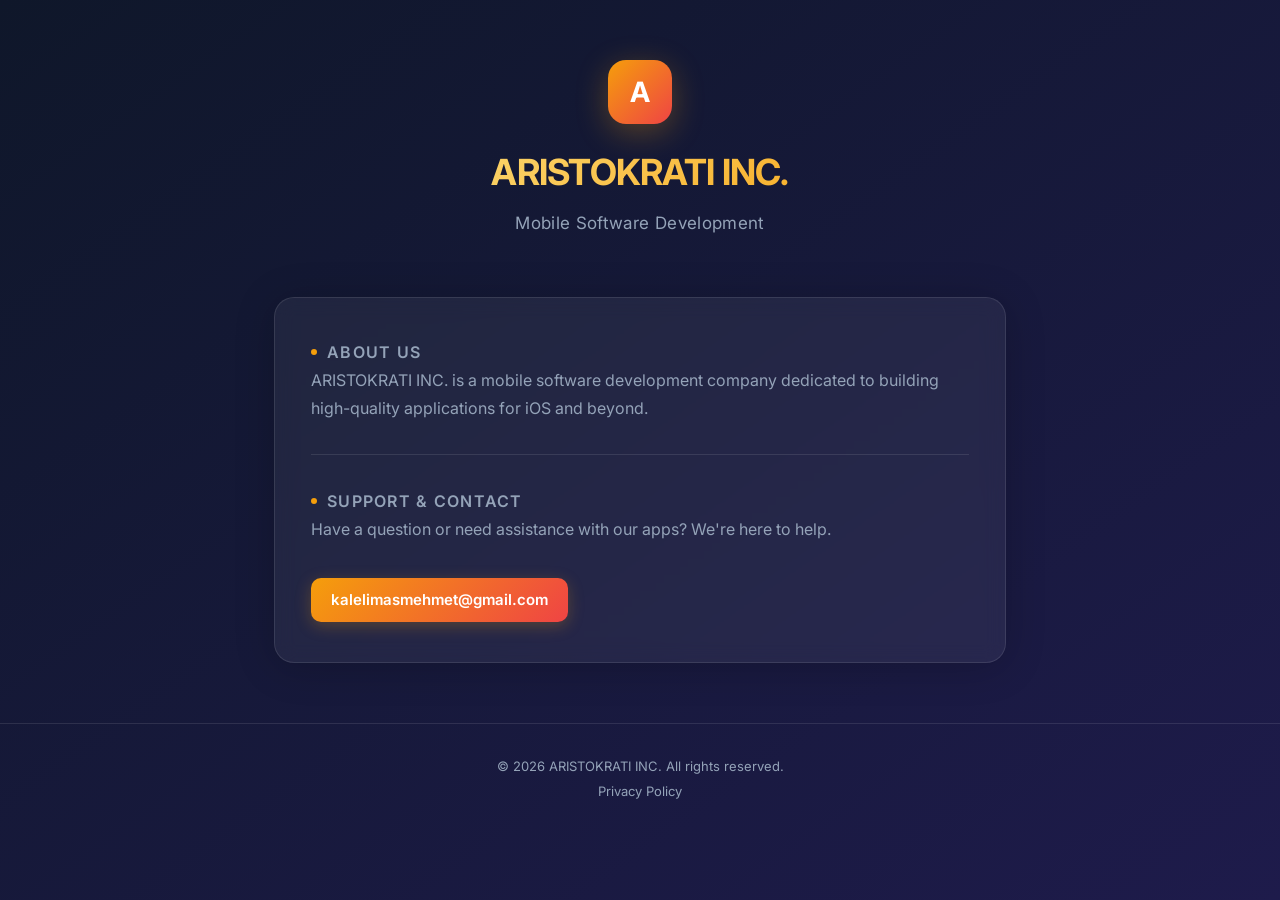
==== index.html @ 014546d2 "Initial website commit" ====
<!DOCTYPE html>
<html lang="en">
<head>
    <meta charset="UTF-8">
    <meta name="viewport" content="width=device-width, initial-scale=1.0">
    <title>ARISTOKRATI INC.</title>
    <meta name="description" content="ARISTOKRATI INC. — Mobile Software Development Company.">
    <link rel="stylesheet" href="style.css">
</head>
<body>

    <header>
        <div class="container">
            <div class="logo-badge">A</div>
            <h1>ARISTOKRATI INC.</h1>
            <h2>Mobile Software Development</h2>
        </div>
    </header>

    <main>
        <div class="container">
            <div class="content-box">

                <p class="section-label">About Us</p>
                <p>ARISTOKRATI INC. is a mobile software development company dedicated to building high-quality applications for iOS and beyond.</p>

                <hr class="divider">

                <p class="section-label">Support &amp; Contact</p>
                <p>Have a question or need assistance with our apps? We're here to help.</p>
                <br>
                <a href="mailto:kalelimasmehmet@gmail.com" class="email-link">kalelimasmehmet@gmail.com</a>

            </div>
        </div>
    </main>

    <footer>
        <div class="container">
            <p>&copy; 2026 ARISTOKRATI INC. All rights reserved.</p>
            <p><a href="privacy.html">Privacy Policy</a></p>
        </div>
    </footer>

</body>
</html>
---- style.css ----
@import url('https://fonts.googleapis.com/css2?family=Inter:wght@400;500;600;700&display=swap');

:root {
    --bg-top: #0f172a;
    --bg-bottom: #1e1b4b;
    --card-bg: rgba(255, 255, 255, 0.06);
    --card-border: rgba(255, 255, 255, 0.1);
    --accent: #f59e0b;        /* warm amber */
    --accent-light: #fde68a;
    --text: #f1f5f9;
    --text-muted: #94a3b8;
    --max-width: 780px;
}

* {
    margin: 0;
    padding: 0;
    box-sizing: border-box;
}

html {
    scroll-behavior: smooth;
}

body {
    font-family: 'Inter', -apple-system, BlinkMacSystemFont, "Segoe UI", sans-serif;
    line-height: 1.6;
    color: var(--text);
    background: linear-gradient(145deg, var(--bg-top) 0%, var(--bg-bottom) 100%);
    background-attachment: fixed;
    min-height: 100vh;
    display: flex;
    flex-direction: column;
    -webkit-font-smoothing: antialiased;
}

.container {
    max-width: var(--max-width);
    margin: 0 auto;
    padding: 0 24px;
    flex: 1;
}

/* ─── Header ─── */
header {
    padding: 60px 0 20px;
    text-align: center;
}

.logo-badge {
    display: inline-flex;
    align-items: center;
    justify-content: center;
    width: 64px;
    height: 64px;
    border-radius: 18px;
    background: linear-gradient(135deg, var(--accent), #ef4444);
    font-size: 28px;
    font-weight: 700;
    color: #fff;
    margin-bottom: 20px;
    box-shadow: 0 8px 32px rgba(245, 158, 11, 0.3);
}

header h1 {
    font-size: 36px;
    font-weight: 700;
    letter-spacing: -0.02em;
    background: linear-gradient(135deg, var(--accent-light), var(--accent));
    -webkit-background-clip: text;
    -webkit-text-fill-color: transparent;
    background-clip: text;
    margin-bottom: 8px;
}

header h2 {
    font-size: 17px;
    font-weight: 400;
    color: var(--text-muted);
    letter-spacing: 0.02em;
}

/* ─── Main Content ─── */
main {
    padding: 40px 0 60px;
}

.content-box {
    background: var(--card-bg);
    border: 1px solid var(--card-border);
    border-radius: 20px;
    padding: 40px 36px;
    backdrop-filter: blur(10px);
    -webkit-backdrop-filter: blur(10px);
    box-shadow: 0 4px 40px rgba(0, 0, 0, 0.2);
}

.content-box p {
    font-size: 16px;
    color: var(--text-muted);
    margin-bottom: 0;
    line-height: 1.75;
}

.content-box p strong {
    color: var(--text);
}

/* ─── Section Divider ─── */
.divider {
    border: none;
    border-top: 1px solid var(--card-border);
    margin: 32px 0;
}

/* ─── Section Headings ─── */
.section-label {
    display: flex;
    align-items: center;
    gap: 10px;
    font-size: 13px;
    font-weight: 600;
    text-transform: uppercase;
    letter-spacing: 0.08em;
    color: var(--accent);
    margin-bottom: 12px;
}

.section-label::before {
    content: '';
    display: inline-block;
    width: 6px;
    height: 6px;
    border-radius: 50%;
    background: var(--accent);
    flex-shrink: 0;
}

/* ─── Contact link ─── */
.email-link {
    display: inline-block;
    margin-top: 10px;
    padding: 10px 20px;
    background: linear-gradient(135deg, var(--accent), #ef4444);
    color: #fff !important;
    border-radius: 10px;
    font-weight: 600;
    font-size: 15px;
    text-decoration: none !important;
    box-shadow: 0 4px 16px rgba(245, 158, 11, 0.25);
    transition: opacity 0.2s, transform 0.2s;
}

.email-link:hover {
    opacity: 0.9;
    transform: translateY(-1px);
    text-decoration: none !important;
}

/* ─── Links ─── */
a {
    color: var(--accent);
    text-decoration: none;
    transition: opacity 0.2s;
}

a:hover {
    opacity: 0.8;
}

/* ─── Privacy Page ─── */
.privacy-page {
    padding: 50px 0;
}

.privacy-page h1 {
    font-size: 30px;
    font-weight: 700;
    margin-bottom: 6px;
    letter-spacing: -0.02em;
}

.privacy-page .effective-date {
    font-size: 14px;
    color: var(--text-muted);
    margin-bottom: 30px;
}

.privacy-page h3 {
    font-size: 16px;
    font-weight: 600;
    color: var(--accent-light);
    margin: 28px 0 8px;
}

.privacy-page p {
    font-size: 15px;
    color: var(--text-muted);
    line-height: 1.75;
}

.back-link {
    display: inline-flex;
    align-items: center;
    gap: 6px;
    margin-bottom: 30px;
    font-size: 14px;
    font-weight: 500;
    color: var(--text-muted);
}

.back-link:hover {
    color: var(--accent);
}

/* ─── Footer ─── */
footer {
    padding: 28px 0;
    text-align: center;
    font-size: 13px;
    color: var(--text-muted);
    border-top: 1px solid var(--card-border);
}

footer p { margin: 4px 0; }

footer a {
    color: var(--text-muted);
    margin: 0 10px;
    transition: color 0.2s;
}

footer a:hover {
    color: var(--accent);
}

/* ─── Responsive ─── */
@media (max-width: 600px) {
    header h1 { font-size: 28px; }
    .content-box { padding: 28px 20px; }
}
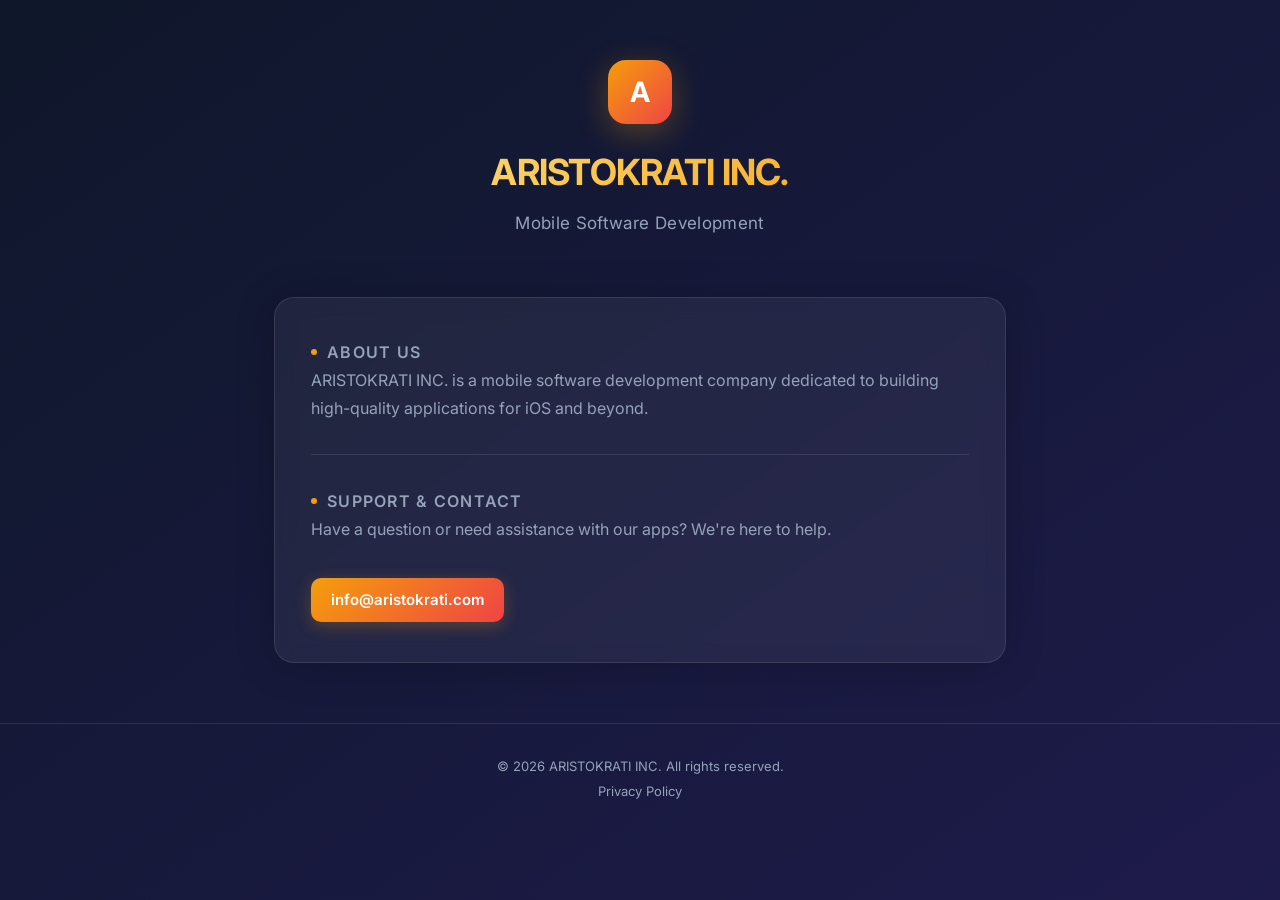
==== commit a917bbc8: "Update support email to info@aristokrati.com" ====
--- a/index.html
+++ b/index.html
@@ -29,7 +29,7 @@
                 <p class="section-label">Support &amp; Contact</p>
                 <p>Have a question or need assistance with our apps? We're here to help.</p>
                 <br>
-                <a href="mailto:kalelimasmehmet@gmail.com" class="email-link">kalelimasmehmet@gmail.com</a>
+                <a href="mailto:info@aristokrati.com" class="email-link">info@aristokrati.com</a>
 
             </div>
         </div>
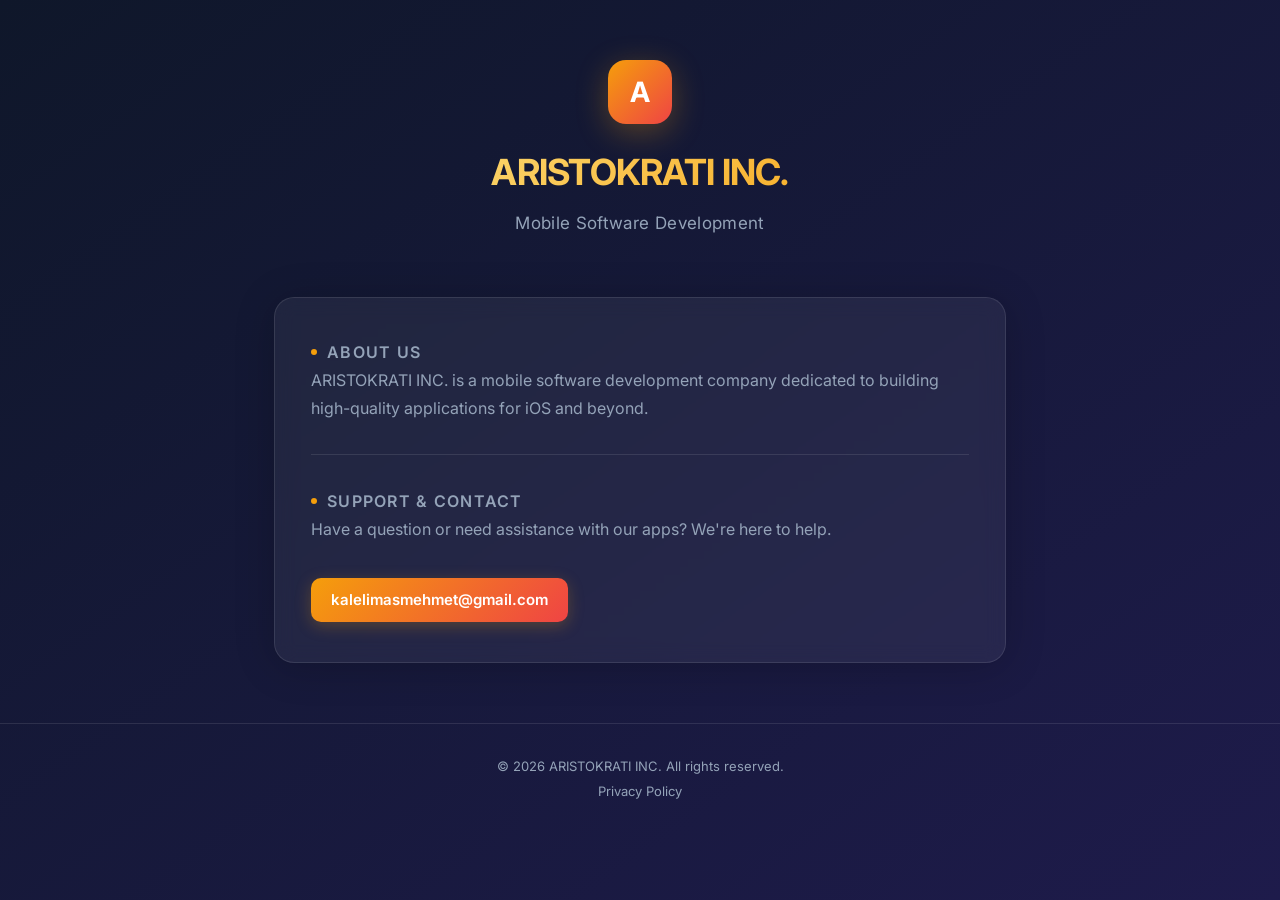
==== commit f916713f: "Update support email to kalelimasmehmet@gmail.com" ====
--- a/index.html
+++ b/index.html
@@ -29,7 +29,7 @@
                 <p class="section-label">Support &amp; Contact</p>
                 <p>Have a question or need assistance with our apps? We're here to help.</p>
                 <br>
-                <a href="mailto:info@aristokrati.com" class="email-link">info@aristokrati.com</a>
+                <a href="mailto:kalelimasmehmet@gmail.com" class="email-link">kalelimasmehmet@gmail.com</a>
 
             </div>
         </div>
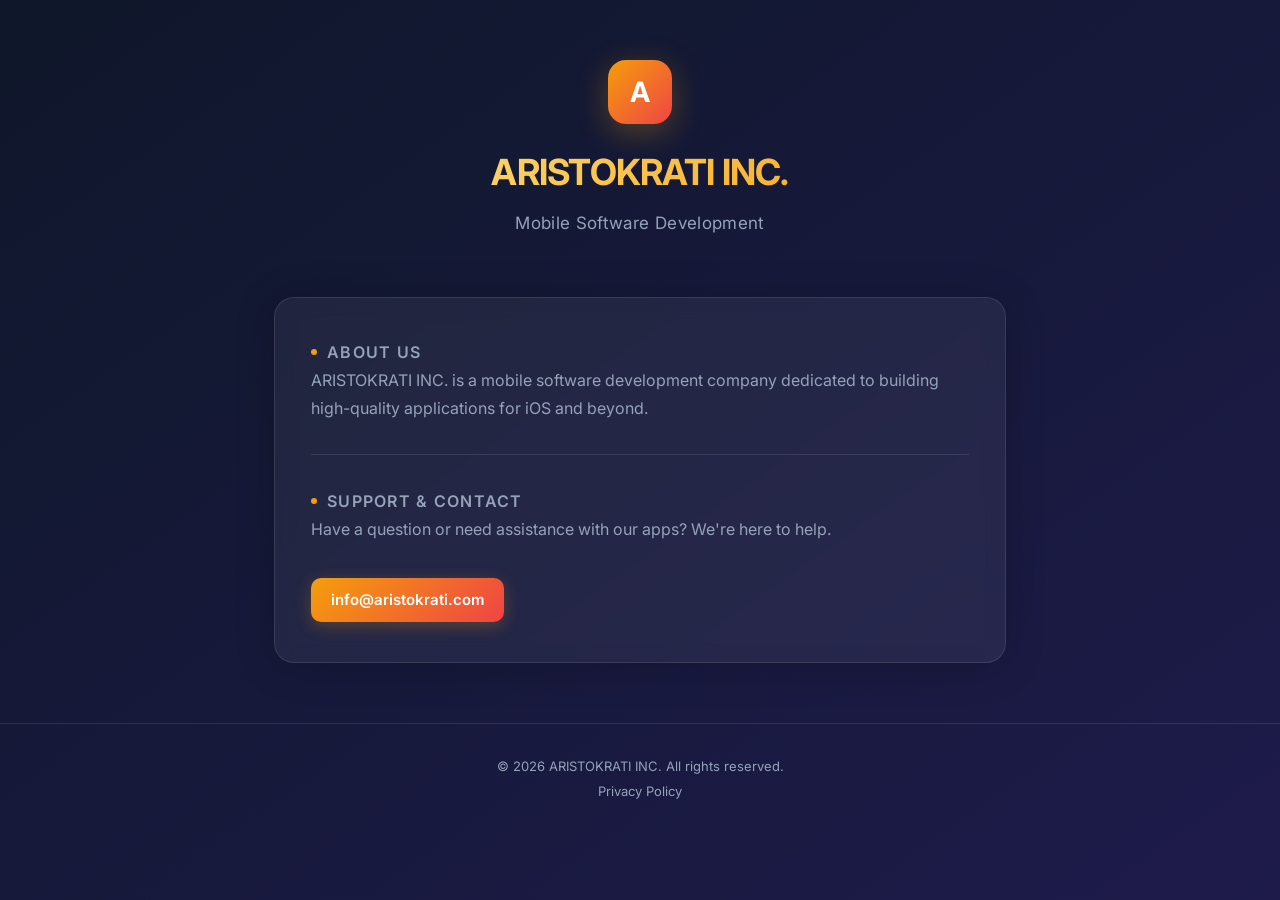
==== commit c83fd3c3: "Update all email addresses to info@aristokrati.com and remove personal email" ====
--- a/index.html
+++ b/index.html
@@ -29,7 +29,7 @@
                 <p class="section-label">Support &amp; Contact</p>
                 <p>Have a question or need assistance with our apps? We're here to help.</p>
                 <br>
-                <a href="mailto:kalelimasmehmet@gmail.com" class="email-link">kalelimasmehmet@gmail.com</a>
+                <a href="mailto:info@aristokrati.com" class="email-link">info@aristokrati.com</a>
 
             </div>
         </div>
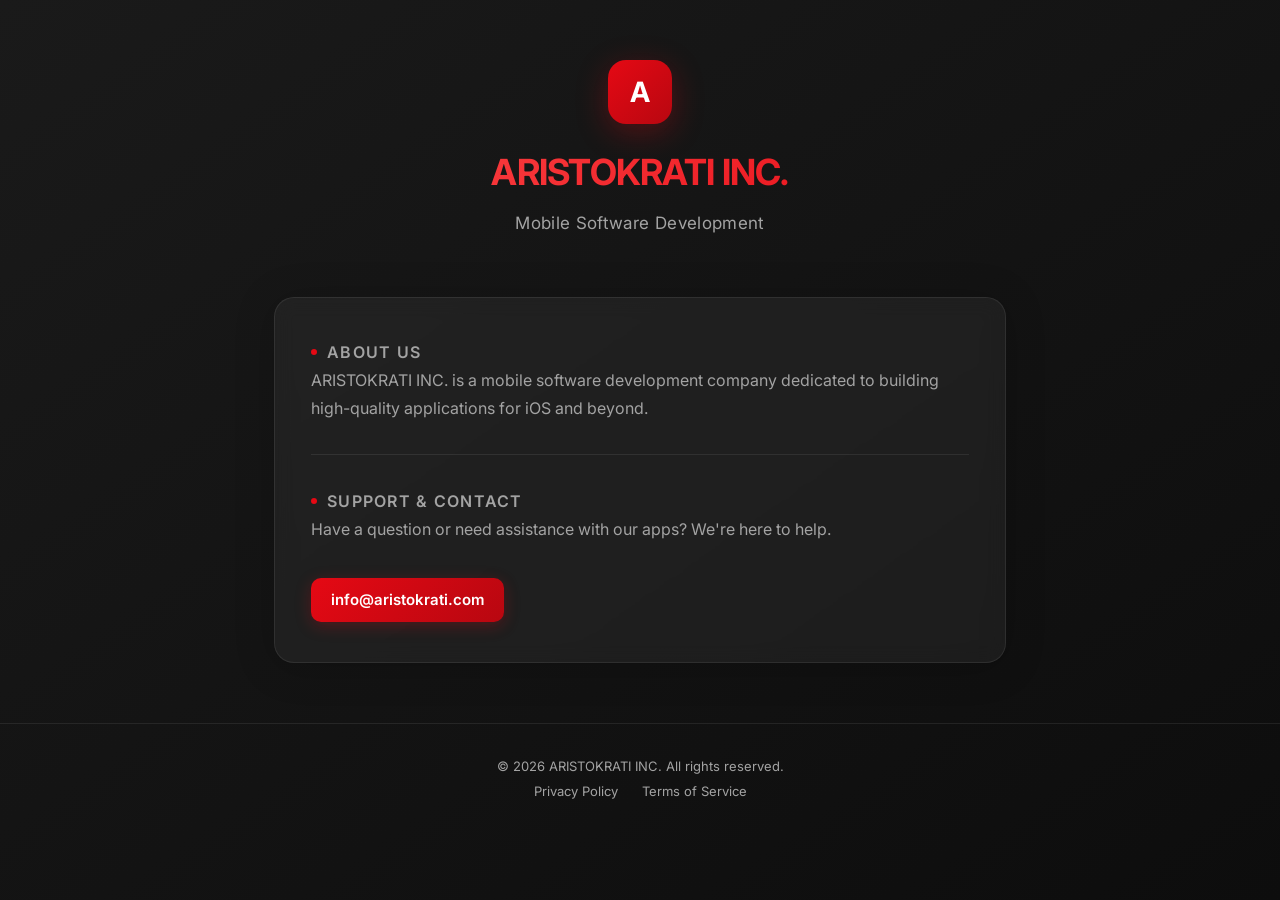
==== commit 89c0149a: "Add Terms of Service, update Privacy Policy, and apply dark grey/red modern style" ====
--- a/index.html
+++ b/index.html
@@ -38,7 +38,10 @@
     <footer>
         <div class="container">
             <p>&copy; 2026 ARISTOKRATI INC. All rights reserved.</p>
-            <p><a href="privacy.html">Privacy Policy</a></p>
+            <p>
+                <a href="privacy.html">Privacy Policy</a>
+                <a href="terms.html">Terms of Service</a>
+            </p>
         </div>
     </footer>
 
--- a/style.css
+++ b/style.css
@@ -1,14 +1,14 @@
 @import url('https://fonts.googleapis.com/css2?family=Inter:wght@400;500;600;700&display=swap');
 
 :root {
-    --bg-top: #0f172a;
-    --bg-bottom: #1e1b4b;
-    --card-bg: rgba(255, 255, 255, 0.06);
-    --card-border: rgba(255, 255, 255, 0.1);
-    --accent: #f59e0b;        /* warm amber */
-    --accent-light: #fde68a;
-    --text: #f1f5f9;
-    --text-muted: #94a3b8;
+    --bg-top: #1a1a1a;
+    --bg-bottom: #0d0d0d;
+    --card-bg: rgba(255, 255, 255, 0.05);
+    --card-border: rgba(255, 255, 255, 0.08);
+    --accent: #e50914;
+    --accent-light: #ff4a4a;
+    --text: #ffffff;
+    --text-muted: #a3a3a3;
     --max-width: 780px;
 }
 
@@ -54,12 +54,12 @@
     width: 64px;
     height: 64px;
     border-radius: 18px;
-    background: linear-gradient(135deg, var(--accent), #ef4444);
+    background: linear-gradient(135deg, var(--accent), #b80710);
     font-size: 28px;
     font-weight: 700;
     color: #fff;
     margin-bottom: 20px;
-    box-shadow: 0 8px 32px rgba(245, 158, 11, 0.3);
+    box-shadow: 0 8px 32px rgba(229, 9, 20, 0.3);
 }
 
 header h1 {
@@ -141,13 +141,13 @@
     display: inline-block;
     margin-top: 10px;
     padding: 10px 20px;
-    background: linear-gradient(135deg, var(--accent), #ef4444);
+    background: linear-gradient(135deg, var(--accent), #b80710);
     color: #fff !important;
     border-radius: 10px;
     font-weight: 600;
     font-size: 15px;
     text-decoration: none !important;
-    box-shadow: 0 4px 16px rgba(245, 158, 11, 0.25);
+    box-shadow: 0 4px 16px rgba(229, 9, 20, 0.25);
     transition: opacity 0.2s, transform 0.2s;
 }
 
